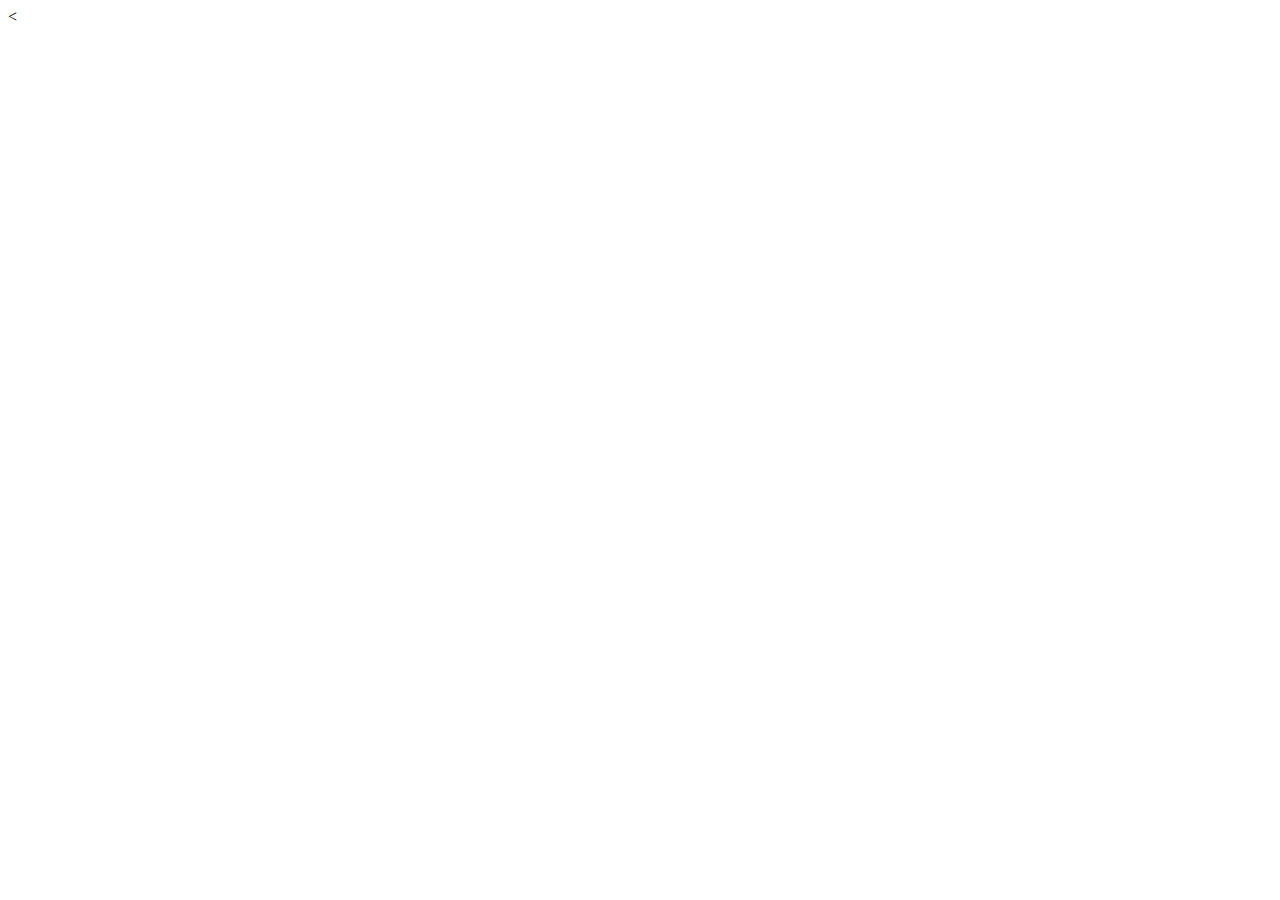
==== Projeto3-Wireframe/index.html @ 97a3ea12 "Create content numbers component" ====
<<!DOCTYPE html>
    <html lang="pt-br">

    <head>
        <title></title>
        <meta charset="UTF-8">
        <meta name="viewport" content="width=device-width, initial-scale=1">
        <link href="css/style.css" rel="stylesheet">
    </head>

    <body>
        <header class="header">

        </header>
        <main class="content">
            <section class="content__numbers">

            </section>
            <section class="content__videos"></section>
            <section class="content__world"></section>
        </main>
        <footer class="footer">
        </footer>
    </body>

    </html>
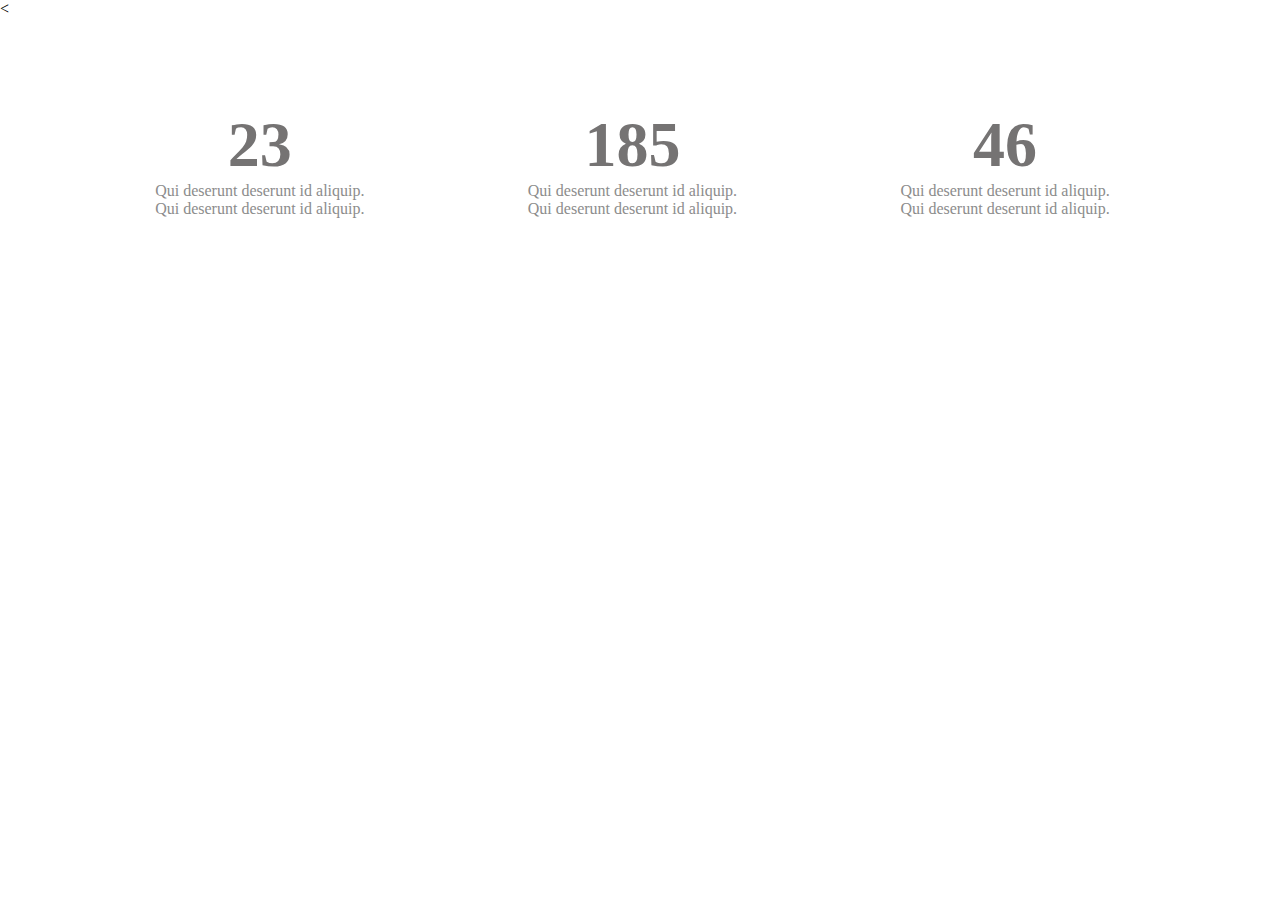
==== commit 91dd1fe3: "start to create video component" ====
--- a/Projeto3-Wireframe/index.html
+++ b/Projeto3-Wireframe/index.html
@@ -5,7 +5,7 @@
         <title></title>
         <meta charset="UTF-8">
         <meta name="viewport" content="width=device-width, initial-scale=1">
-        <link href="css/style.css" rel="stylesheet">
+        <link href="css/box.css" rel="stylesheet">
     </head>
 
     <body>
@@ -14,7 +14,21 @@
         </header>
         <main class="content">
             <section class="content__numbers">
-
+                <div class="content__numbers__block">
+                    <h2>23</h2>
+                    <p>Qui deserunt deserunt id aliquip.</p>
+                    <p>Qui deserunt deserunt id aliquip.</p>
+                </div>
+                <div class="content__numbers__block">
+                    <h2>185</h2>
+                    <p>Qui deserunt deserunt id aliquip.</p>
+                    <p>Qui deserunt deserunt id aliquip.</p>
+                </div>
+                <div class="content__numbers__block">
+                    <h2>46</h2>
+                    <p>Qui deserunt deserunt id aliquip.</p>
+                    <p>Qui deserunt deserunt id aliquip.</p>
+                </div>
             </section>
             <section class="content__videos"></section>
             <section class="content__world"></section>
--- a/Projeto3-Wireframe/css/box.css
+++ b/Projeto3-Wireframe/css/box.css
@@ -0,0 +1,63 @@
+* {
+    margin: 0;
+    padding: 0;
+    box-sizing: border-box;
+}
+
+.content__numbers__block {
+    color: #8c8c8c;
+    text-align: center;
+    width: 100%;
+    height: 100%;
+    padding: 5%;
+}
+
+.content__numbers__block h2 {
+    padding-top: 0.5em;
+    color: #757373;
+    font-size: 4em;
+}
+
+.content__numbers {
+    width: 100%;
+    padding: 0 5% 0 5%;
+    height: 30%;
+}
+
+
+/*Mobile*/
+
+@media screen and (min-width: 0px) {}
+
+
+/*Tablets*/
+
+@media screen and (min-width: 768px) {
+    .content__numbers__block {
+        display: inline-block;
+        padding-left: -4px;
+        width: 30%;
+        padding-top: 5%;
+        margin-top: 0%;
+        margin-left: 2%;
+        box-sizing: border-box;
+    }
+}
+
+
+/*Desktops*/
+
+@media screen and (min-width: 992px) {
+    .content__numbers {
+        padding: 0 10% 0 10%;
+    }
+}
+
+
+/*Notebooks*/
+
+@media screen and (min-width: 1200px) {
+    .content__numbers {
+        padding: 0 5% 0 5%;
+    }
+}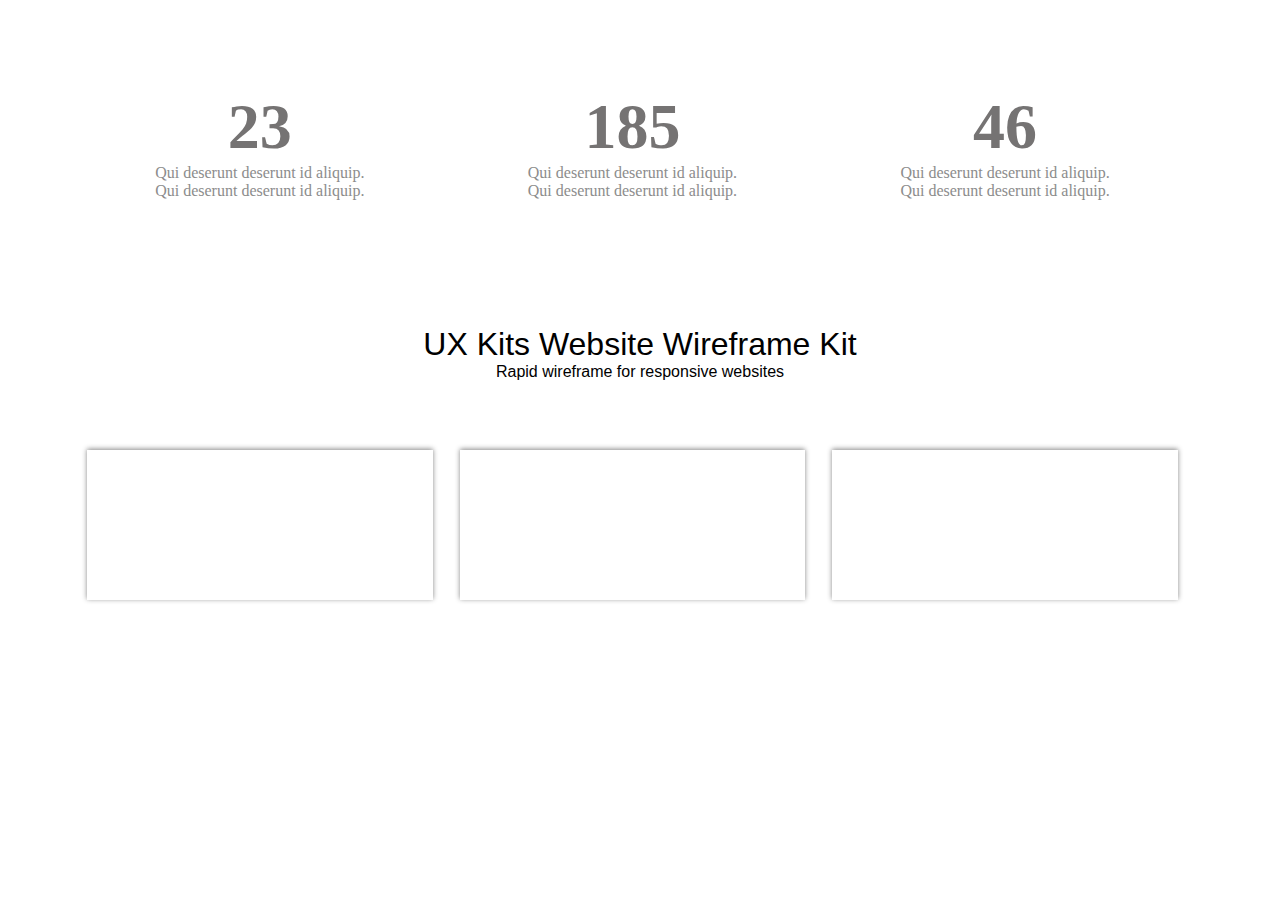
==== commit fcc0a6b4: "implement movies on page" ====
--- a/Projeto3-Wireframe/index.html
+++ b/Projeto3-Wireframe/index.html
@@ -1,40 +1,55 @@
-<<!DOCTYPE html>
-    <html lang="pt-br">
+<!DOCTYPE html>
+<html lang="pt-br">
 
-    <head>
-        <title></title>
-        <meta charset="UTF-8">
-        <meta name="viewport" content="width=device-width, initial-scale=1">
-        <link href="css/box.css" rel="stylesheet">
-    </head>
+<head>
+    <title></title>
+    <meta charset="UTF-8">
+    <meta name="viewport" content="width=device-width, initial-scale=1">
+    <link rel="stylesheet" type="text/css" href="css/box.css">
+    <link rel="stylesheet" type="text/css" href="css/videos.css">
+    <link rel="stylesheet" type="text/css" href="css/style.css">
+</head>
 
-    <body>
-        <header class="header">
+<body>
+    <header class="header">
 
-        </header>
-        <main class="content">
-            <section class="content__numbers">
-                <div class="content__numbers__block">
-                    <h2>23</h2>
-                    <p>Qui deserunt deserunt id aliquip.</p>
-                    <p>Qui deserunt deserunt id aliquip.</p>
-                </div>
-                <div class="content__numbers__block">
-                    <h2>185</h2>
-                    <p>Qui deserunt deserunt id aliquip.</p>
-                    <p>Qui deserunt deserunt id aliquip.</p>
-                </div>
-                <div class="content__numbers__block">
-                    <h2>46</h2>
-                    <p>Qui deserunt deserunt id aliquip.</p>
-                    <p>Qui deserunt deserunt id aliquip.</p>
-                </div>
-            </section>
-            <section class="content__videos"></section>
-            <section class="content__world"></section>
-        </main>
-        <footer class="footer">
-        </footer>
-    </body>
+    </header>
+    <main class="content">
+        <section class="content__numbers">
+            <div class="content__numbers__block">
+                <h2>23</h2>
+                <p>Qui deserunt deserunt id aliquip.</p>
+                <p>Qui deserunt deserunt id aliquip.</p>
+            </div>
+            <div class="content__numbers__block">
+                <h2>185</h2>
+                <p>Qui deserunt deserunt id aliquip.</p>
+                <p>Qui deserunt deserunt id aliquip.</p>
+            </div>
+            <div class="content__numbers__block">
+                <h2>46</h2>
+                <p>Qui deserunt deserunt id aliquip.</p>
+                <p>Qui deserunt deserunt id aliquip.</p>
+            </div>
+        </section>
+        <section class="content__videos">
+            <div class="escrita">
+                <h1 class="escrita__titulo">UX Kits Website Wireframe Kit</h1>
+                <h2 class="escrita__subtitulo">Rapid wireframe for responsive websites</h2>
+            </div>
 
-    </html>+            <div class="videos">
+                <iframe src="https://www.youtube.com/embed/OaGp5_Sfbss" frameborder="0" allowfullscreen></iframe>
+
+                <iframe src="https://www.youtube.com/embed/0LmzvKi2xKw" frameborder="0" allowfullscreen></iframe>
+
+                <iframe src="https://www.youtube.com/embed/FWJKnoDHXd4" frameborder="0" allowfullscreen></iframe>
+            </div>
+        </section>
+        <section class="content__world"></section>
+    </main>
+    <footer class="footer">
+    </footer>
+</body>
+
+</html>--- a/Projeto3-Wireframe/css/box.css
+++ b/Projeto3-Wireframe/css/box.css
@@ -1,9 +1,3 @@
-* {
-    margin: 0;
-    padding: 0;
-    box-sizing: border-box;
-}
-
 .content__numbers__block {
     color: #8c8c8c;
     text-align: center;
@@ -16,12 +10,6 @@
     padding-top: 0.5em;
     color: #757373;
     font-size: 4em;
-}
-
-.content__numbers {
-    width: 100%;
-    padding: 0 5% 0 5%;
-    height: 30%;
 }
 
 
@@ -37,7 +25,6 @@
         display: inline-block;
         padding-left: -4px;
         width: 30%;
-        padding-top: 5%;
         margin-top: 0%;
         margin-left: 2%;
         box-sizing: border-box;
--- a/Projeto3-Wireframe/css/videos.css
+++ b/Projeto3-Wireframe/css/videos.css
@@ -0,0 +1,63 @@
+.escrita {
+    text-align: center;
+    height: 37%;
+    margin: 5% 0 5% 0;
+    margin-bottom: 6%;
+}
+
+.escrita__titulo {
+    padding-top: 1%;
+    font: normal 300 2em verdana, sans-serif;
+}
+
+.escrita__subtitulo {
+    font: normal 200 1em verdana, sans-serif;
+}
+
+.videos {
+    width: 100%;
+    height: 57%;
+}
+
+.videos iframe {
+    box-shadow: 0px -1px 5px 0px #888888;
+    margin: 5% 0 5% 0;
+    width: 100%;
+    box-sizing: border-box;
+}
+
+
+/*Mobile*/
+
+@media screen and (min-width: 0px) {}
+
+
+/*Tablets*/
+
+@media screen and (min-width: 768px) {
+    .videos iframe {
+        display: inline-block;
+        width: 30%;
+        margin-top: 0%;
+        margin-left: 2%;
+        box-sizing: border-box;
+    }
+}
+
+
+/*Desktops*/
+
+@media screen and (min-width: 992px) {
+    .videos {
+        /*padding: 0 10% 0 10%;*/
+    }
+}
+
+
+/*Notebooks*/
+
+@media screen and (min-width: 1200px) {
+    .videos {
+        /*padding: 0 5% 0 5%;*/
+    }
+}--- a/Projeto3-Wireframe/css/style.css
+++ b/Projeto3-Wireframe/css/style.css
@@ -0,0 +1,21 @@
+* {
+    margin: 0;
+    padding: 0;
+    box-sizing: border-box;
+}
+
+.content_numbers,
+.content__videos {
+    height: 30%;
+    width: 100%;
+}
+
+.content__numbers {
+    width: 100%;
+}
+
+.content__videos {
+    width: 100%;
+    box-sizing: border-box;
+    padding: 0 5% 0 5%;
+}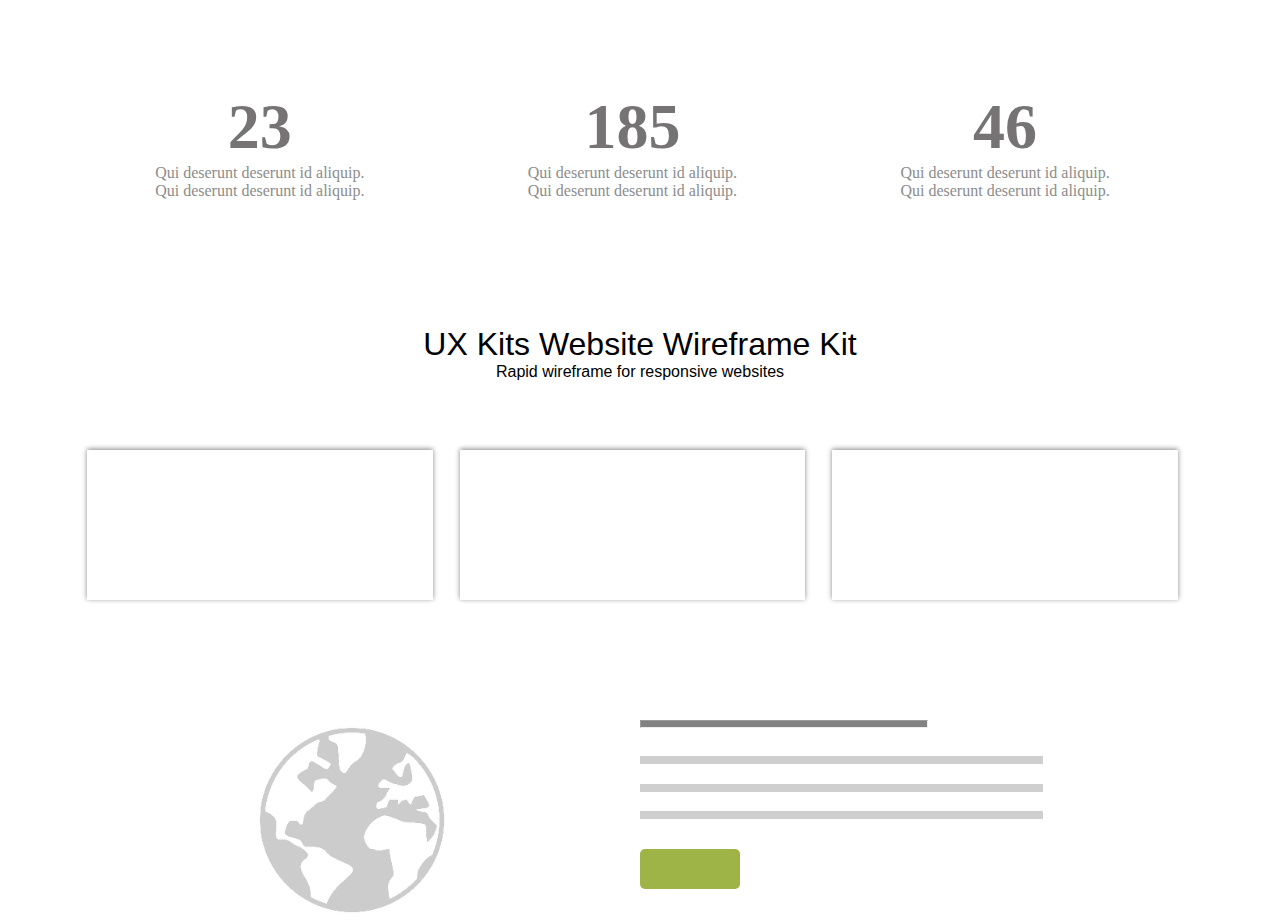
==== commit a1ee195b: "implement world on page" ====
--- a/Projeto3-Wireframe/index.html
+++ b/Projeto3-Wireframe/index.html
@@ -8,6 +8,7 @@
     <link rel="stylesheet" type="text/css" href="css/box.css">
     <link rel="stylesheet" type="text/css" href="css/videos.css">
     <link rel="stylesheet" type="text/css" href="css/style.css">
+    <link rel="stylesheet" type="text/css" href="css/mundo.css">
 </head>
 
 <body>
@@ -46,7 +47,21 @@
                 <iframe src="https://www.youtube.com/embed/FWJKnoDHXd4" frameborder="0" allowfullscreen></iframe>
             </div>
         </section>
-        <section class="content__world"></section>
+        <section class="content__world style">
+            <div class="style__figure">
+                <figure><img class="img-globo" src="img/globo.png" alt="globo terrestre"></figure>
+            </div>
+            <div class="linhas">
+                <div>
+                    <hr class="hr__title">
+                </div>
+
+                <hr class="hr__corpo">
+                <hr class="hr__corpo">
+                <hr class="hr__corpo">
+                <button type="submit"></button>
+            </div>
+        </section>
     </main>
     <footer class="footer">
     </footer>
--- a/Projeto3-Wireframe/css/style.css
+++ b/Projeto3-Wireframe/css/style.css
@@ -5,7 +5,8 @@
 }
 
 .content_numbers,
-.content__videos {
+.content__videos,
+.content__world {
     height: 30%;
     width: 100%;
 }
--- a/Projeto3-Wireframe/css/mundo.css
+++ b/Projeto3-Wireframe/css/mundo.css
@@ -0,0 +1,94 @@
+   * {
+       margin: 0;
+       padding: 0;
+       box-sizing: border-box;
+   }
+   
+   .style {
+       width: 100%;
+       /*height: 100%;*/
+       padding: 0 5% 0 5%;
+   }
+   
+   .img-globo {
+       width: 200px;
+       height: 200px;
+       margin: 0 auto;
+       display: block;
+   }
+   
+   figure {
+       width: 100%;
+       /* text-align: center; */
+       /*  width: 300px;
+   display: block;
+   float: left; */
+   }
+   
+   .style__figure {
+       margin-bottom: 5%;
+   }
+   
+   .hr__title {
+       width: 50%;
+       height: 8px;
+       background-color: #828282;
+       margin: 0 auto;
+       margin-bottom: 1.2em;
+   }
+   
+   .linhas {
+       width: 100%;
+   }
+   
+   .hr__corpo {
+       width: 100%;
+       height: 8px;
+       /*margin: 20px 5% 0 5%;*/
+       margin-bottom: 1.2em;
+       border: none;
+       background-color: #CFCFCF;
+   }
+   
+   .div {
+       margin-bottom: 35px;
+       /*  text-align: center; */
+       width: 70%;
+   }
+   
+   button {
+       background-color: #9EB446;
+       width: 100px;
+       height: 40px;
+       border-radius: 5px;
+       border: none;
+       margin: 0 auto;
+       display: block;
+   }
+   
+   @media screen and (min-width: 0px) {}
+   /*Tablets*/
+   
+   @media screen and (min-width: 768px) {
+       .linhas {
+           width: 50%;
+           display: block;
+           float: left;
+           text-align: left;
+       }
+       figure {
+           width: 50%;
+           display: block;
+           float: left;
+       }
+       .hr__title {
+           margin: 0 0 5% 0;
+       }
+       .hr__corpo {
+           margin-left: 0;
+           width: 70%;
+       }
+       button {
+           margin: 30px 0 0 0;
+       }
+   }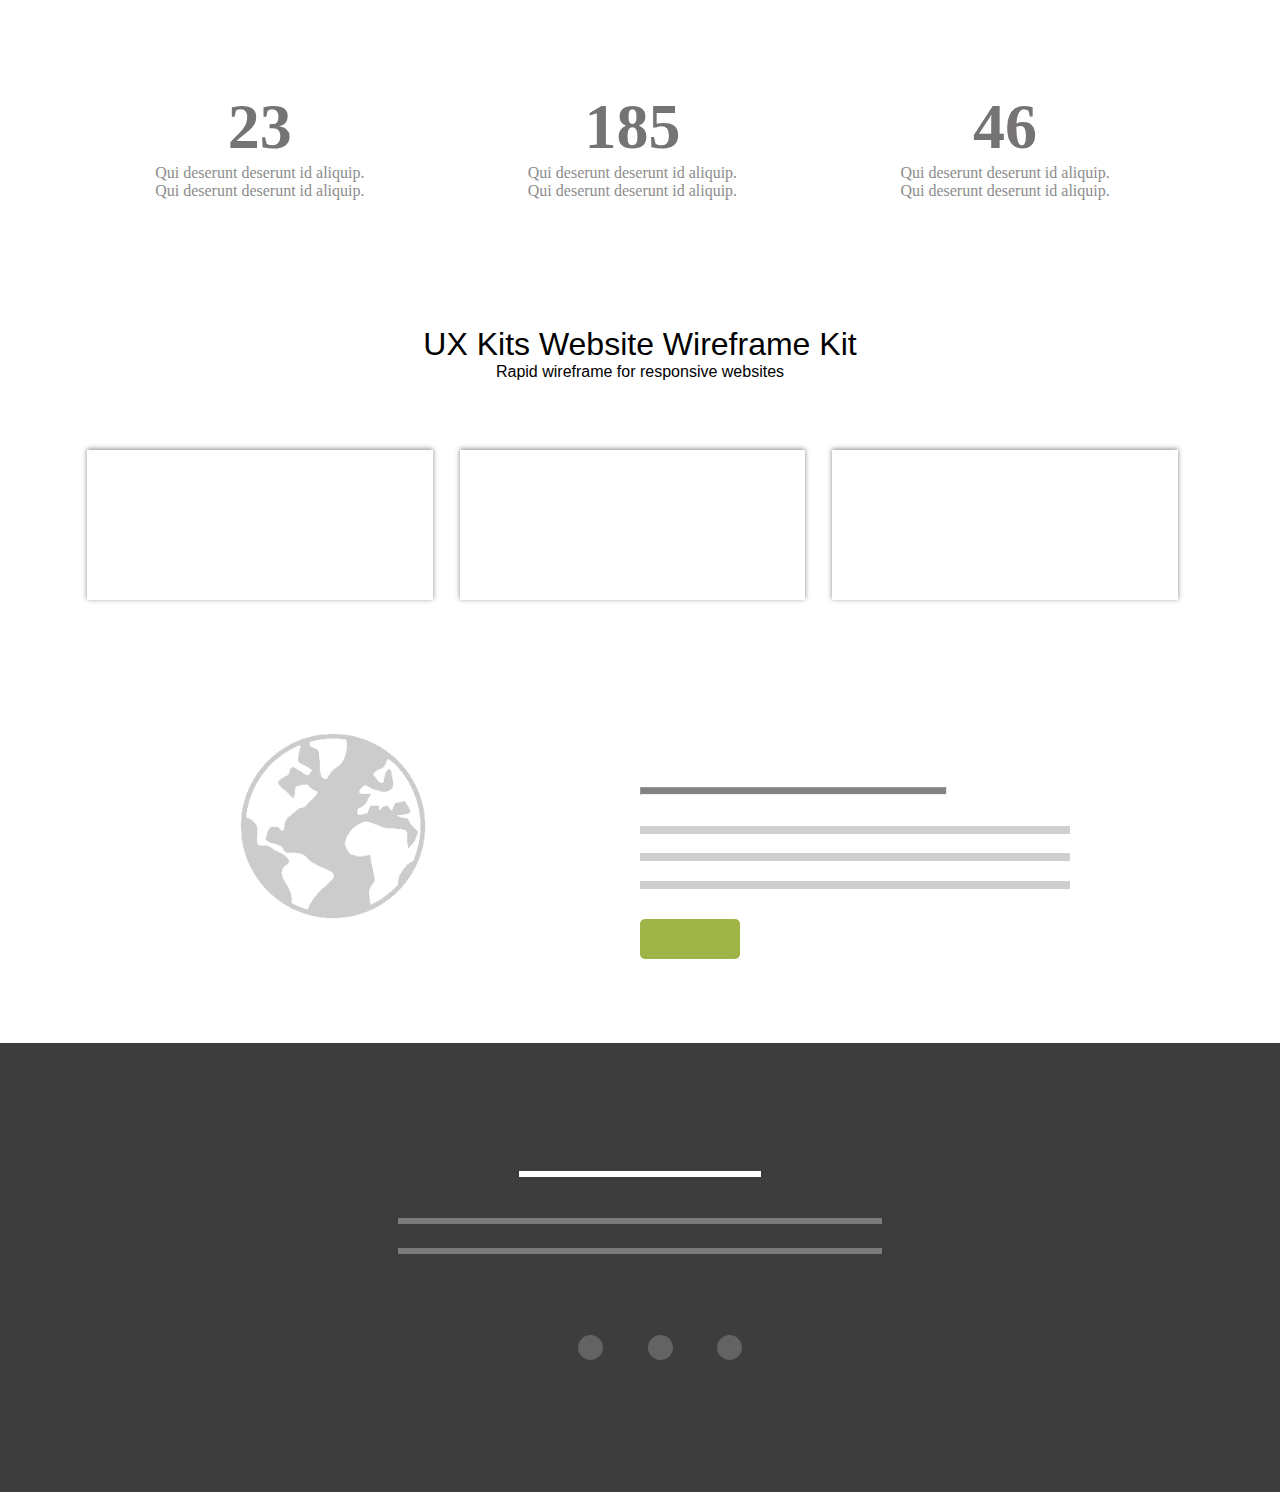
==== commit 388ef027: "implement footer on page" ====
--- a/Projeto3-Wireframe/index.html
+++ b/Projeto3-Wireframe/index.html
@@ -9,6 +9,7 @@
     <link rel="stylesheet" type="text/css" href="css/videos.css">
     <link rel="stylesheet" type="text/css" href="css/style.css">
     <link rel="stylesheet" type="text/css" href="css/mundo.css">
+    <link rel="stylesheet" type="text/css" href="css/footer.css">
 </head>
 
 <body>
@@ -64,7 +65,20 @@
         </section>
     </main>
     <footer class="footer">
-    </footer>
+        <div class="rodape">
+            <hr class="hr__ini">
+
+            <hr class="hr__content">
+            <hr class="hr__content">
+
+            <div class="circulo">
+                <ul>
+                    <li></li>
+                    <li></li>
+                    <li></li>
+                </ul>
+            </div>
+        </div>
 </body>
 
 </html>--- a/Projeto3-Wireframe/css/style.css
+++ b/Projeto3-Wireframe/css/style.css
@@ -6,7 +6,8 @@
 
 .content_numbers,
 .content__videos,
-.content__world {
+.content__world,
+.footer {
     height: 30%;
     width: 100%;
 }
--- a/Projeto3-Wireframe/css/mundo.css
+++ b/Projeto3-Wireframe/css/mundo.css
@@ -7,7 +7,7 @@
    .style {
        width: 100%;
        /*height: 100%;*/
-       padding: 0 5% 0 5%;
+       padding: 10% 5% 30% 5%;
    }
    
    .img-globo {
@@ -91,4 +91,7 @@
        button {
            margin: 30px 0 0 0;
        }
+       .style {
+           padding: 5% 2% 20% 2%;
+       }
    }--- a/Projeto3-Wireframe/css/footer.css
+++ b/Projeto3-Wireframe/css/footer.css
@@ -0,0 +1,58 @@
+ .footer {
+     background-color: #3D3D3D;
+     width: 100%;
+     padding: 15% 7% 15% 7%;
+ }
+ 
+ .rodape {
+     width: 70%;
+     margin: 0 auto;
+     display: block;
+     text-align: center;
+ }
+ 
+ .hr__ini,
+ .hr__content {
+     border: none;
+     height: 6px;
+     margin: 0 auto;
+ }
+ 
+ .hr__ini {
+     background-color: #FFFFFF;
+     width: 50%;
+     margin-bottom: 10%;
+ }
+ 
+ .hr__content {
+     background-color: #7B7B7B;
+     width: 80%;
+     margin-bottom: 5%;
+ }
+ 
+ li {
+     width: 25px;
+     height: 25px;
+     border-radius: 50%;
+     margin: 7% 0 0 5%;
+     display: inline-block;
+     background-color: #636363;
+     color: #636363;
+ }
+ 
+ @media screen and (min-width: 0px) {}
+ /*Tablets*/
+ 
+ @media screen and (min-width: 768px) {
+     .hr__ini {
+         margin-bottom: 5%;
+         width: 30%;
+     }
+     .hr__content {
+         margin-bottom: 3%;
+         width: 60%;
+     }
+     .footer {
+         padding: 10% 5% 10% 5%;
+     }
+ }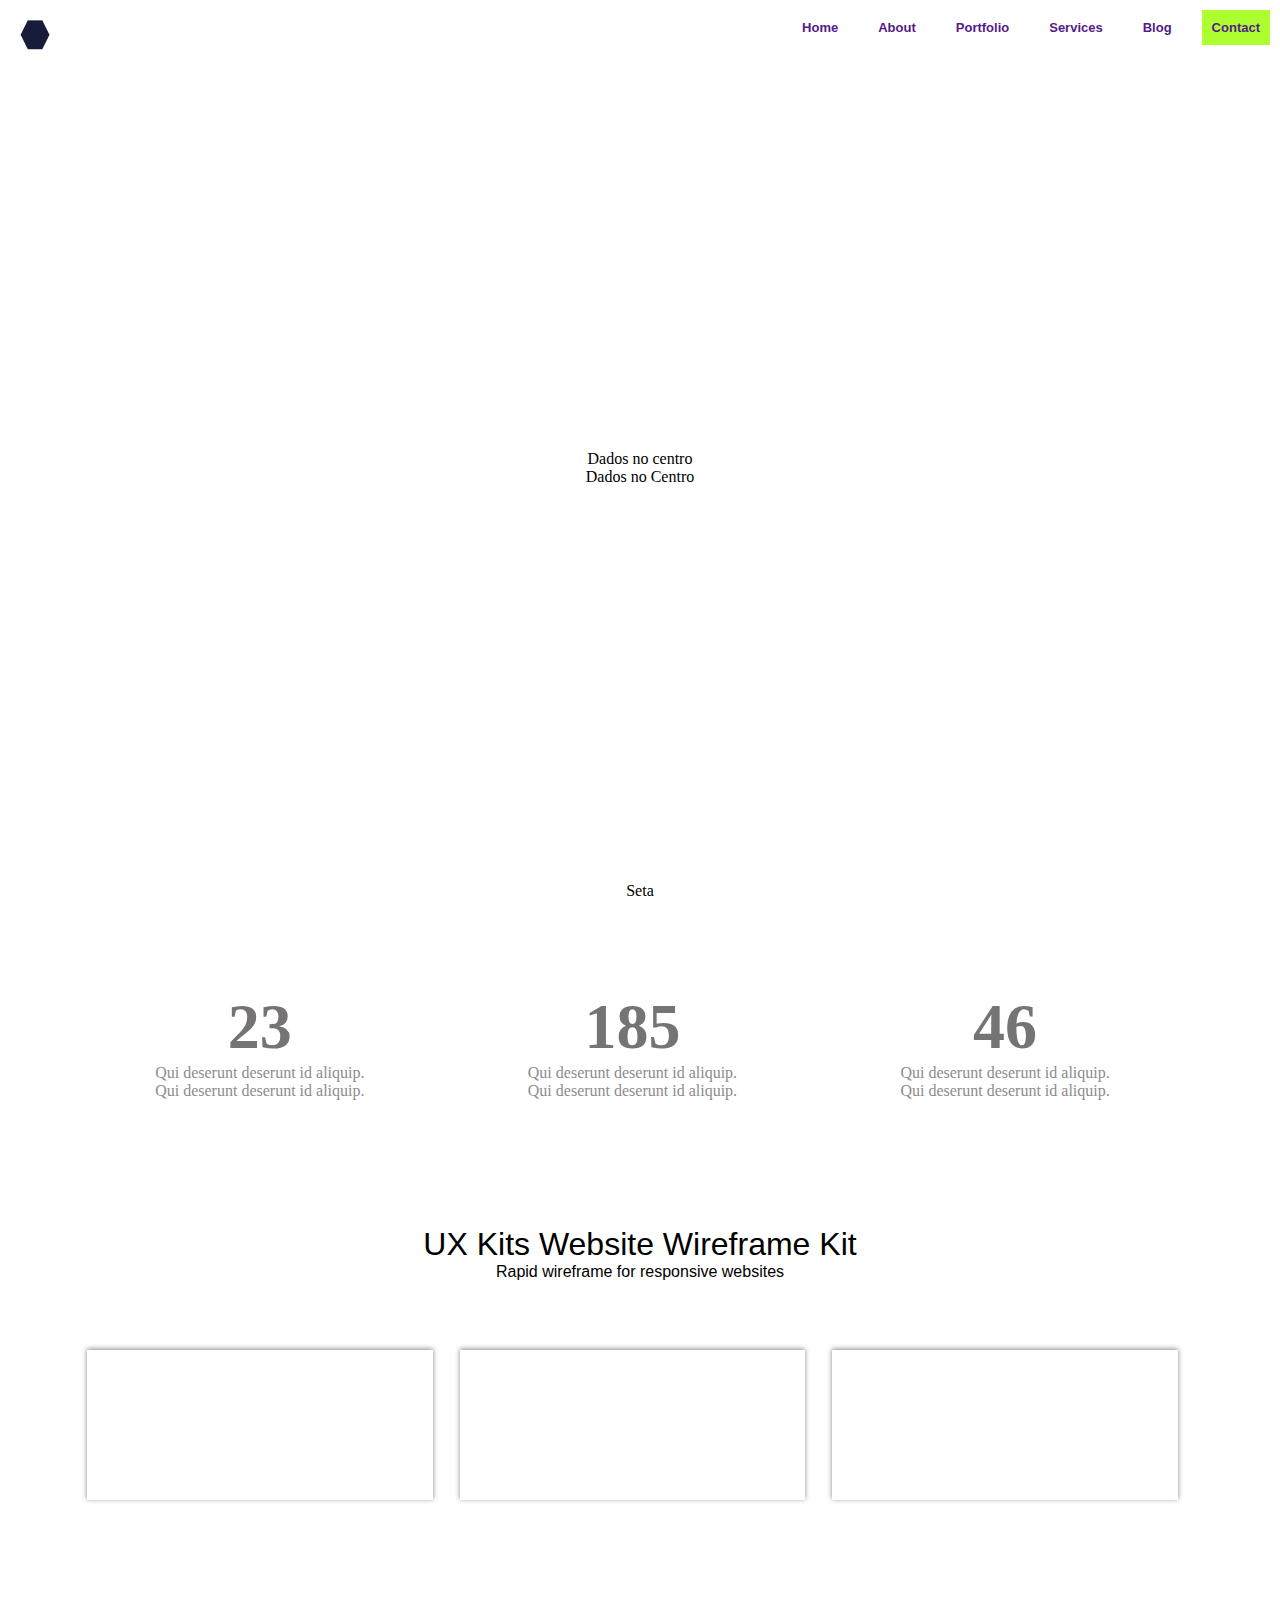
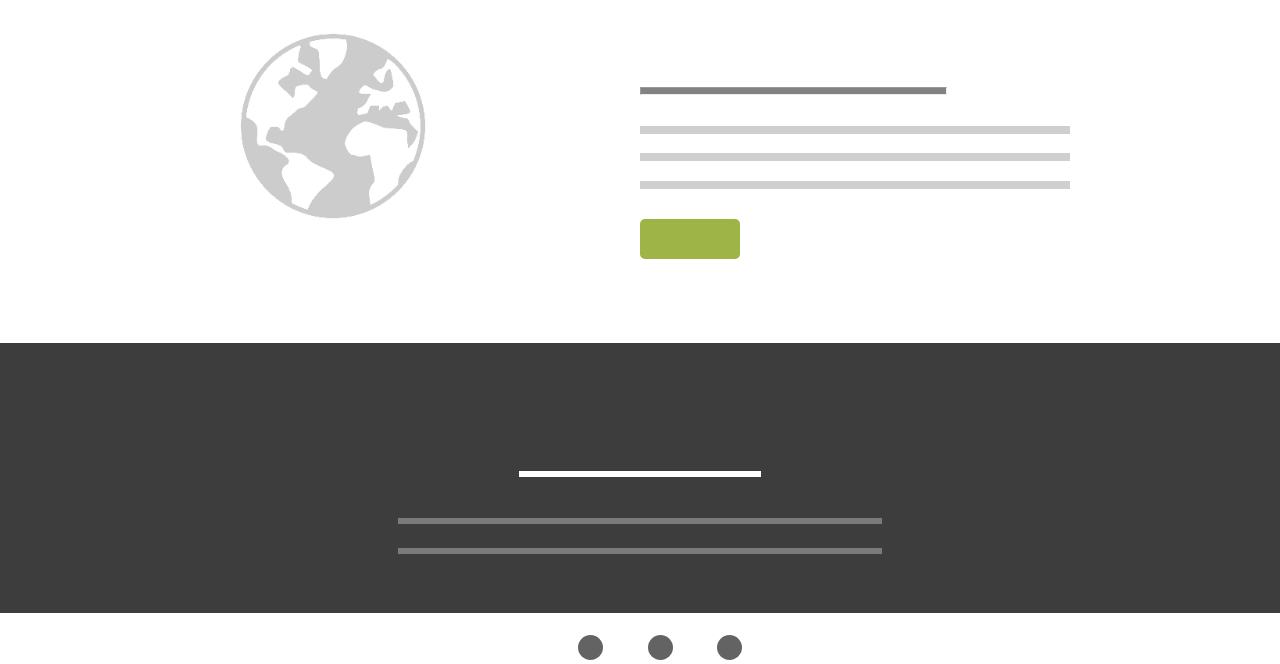
==== commit 108e43cc: "integrate header" ====
--- a/Projeto3-Wireframe/index.html
+++ b/Projeto3-Wireframe/index.html
@@ -10,11 +10,75 @@
     <link rel="stylesheet" type="text/css" href="css/style.css">
     <link rel="stylesheet" type="text/css" href="css/mundo.css">
     <link rel="stylesheet" type="text/css" href="css/footer.css">
+    <link rel="stylesheet" type="text/css" href="css/header.css">
 </head>
 
 <body>
     <header class="header">
-
+        <div>
+            <figure class="logo_esquerda">
+                <img class="logo_esquerda" src="img/hexagon.png" alt="carregando">
+            </figure>
+            <nav class="nav">
+                <ul>
+                    <a href="">
+                        <li class="menu_verde">Contact</li>
+                    </a>
+                    <a href="">
+                        <li>Blog</li>
+                    </a>
+                    <a href="">
+                        <li>Services</li>
+                    </a>
+                    <a href="">
+                        <li>Portfolio</li>
+                    </a>
+                    <a href="">
+                        <li>About</li>
+                    </a>
+                    <a href="">
+                        <li>Home</li>
+                    </a>
+                </ul>
+            </nav>
+            <input type="checkbox" id="navicon">
+            <div class="nav-toggle">
+                <label for="navicon" class="hamburger">
+                <span></span>
+                <span></span>
+                <span></span>
+              </label>
+            </div>
+            <nav class="sidebar" role="complementary">
+                <ul>
+                    <a href="">
+                        <li class="menu_verde">Contact</li>
+                    </a>
+                    <a href="">
+                        <li>Blog</li>
+                    </a>
+                    <a href="">
+                        <li>Services</li>
+                    </a>
+                    <a href="">
+                        <li>Portfolio</li>
+                    </a>
+                    <a href="">
+                        <li>About</li>
+                    </a>
+                    <a href="">
+                        <li>Home</li>
+                    </a>
+                </ul>
+            </nav>
+        </div>
+        <div class="header_center">
+            <p>Dados no centro</p>
+            <p>Dados no Centro</p>
+        </div>
+        <div class="header_botton">
+            Seta
+        </div>
     </header>
     <main class="content">
         <section class="content__numbers">
--- a/Projeto3-Wireframe/css/footer.css
+++ b/Projeto3-Wireframe/css/footer.css
@@ -30,7 +30,7 @@
      margin-bottom: 5%;
  }
  
- li {
+ .circulo li {
      width: 25px;
      height: 25px;
      border-radius: 50%;
--- a/Projeto3-Wireframe/css/header.css
+++ b/Projeto3-Wireframe/css/header.css
@@ -0,0 +1,196 @@
+* {
+    margin: 0;
+    padding: 0;
+    box-sizing: border-box;
+}
+
+html,
+body {
+    width: 100%;
+    height: 100%;
+}
+
+.header {
+    display: relative;
+    width: 100%;
+    height: 100%;
+}
+
+.fundo {
+    background-image: url("../img/fundo.jpg");
+    background-repeat: no-repeat;
+    background-size: cover;
+    width: 100%;
+    height: 100%;
+    font-weight: bolder;
+}
+
+.nav {
+    display: none;
+}
+
+.logo_esquerda {
+    padding: 10px;
+    width: 50px;
+    float: left;
+}
+
+.header_center {
+    text-align: center;
+    position: absolute;
+    width: 100%;
+    top: 50%;
+}
+
+.header_botton {
+    text-align: center;
+    position: absolute;
+    width: 100%;
+    bottom: 0px;
+}
+
+.nav-toggle {
+    display: block;
+    padding: 10px 10px 15px 10px;
+    position: fixed;
+    top: 0px;
+    right: 0px;
+    z-index: 50;
+}
+
+.hamburger {
+    width: 1.08em;
+    position: relative;
+    display: inline-block;
+    height: 0.6em;
+    font-size: 1.2em;
+}
+
+.hamburger span {
+    width: 100%;
+    background: #000;
+    display: block;
+    position: absolute;
+    right: 0px;
+    height: 0.185em;
+    border-radius: 1.2px;
+    transition: 0.5s all;
+    -webkit-transition: 0.5s all;
+    -ms-transition: 0.5s all;
+    -moz-transition: 0.5s all;
+    -o-transition: 0.5s all;
+}
+
+.hamburger span:nth-child(1) {
+    top: 0px;
+}
+
+.hamburger span:nth-child(2) {
+    top: 0.36em;
+}
+
+.hamburger span:nth-child(3) {
+    top: 0.73em;
+}
+
+.sidebar {
+    padding-top: 30px;
+    width: 50px;
+    height: 100%;
+    position: fixed;
+    top: 0px;
+    right: 0px;
+    z-index: 5;
+    visibility: hidden;
+    opacity: 0;
+    transition: 0.2s all;
+    -webkit-transition: 0.2s all;
+    -ms-transition: 0.2s all;
+    -moz-transition: 0.2s all;
+    -o-transition: 0.2s all;
+}
+
+.sidebar li {
+    font-family: "helvetica", Sans-Serif;
+    font-size: 13px;
+    display: inline-block;
+    padding: 10px;
+}
+
+.sidebar a {
+    text-decoration: none;
+    padding: 10px;
+    float: right;
+    border: 10px;
+    font-weight: bolder;
+}
+
+#navicon {
+    display: none;
+}
+
+#navicon:checked~.sidebar {
+    visibility: visible;
+    opacity: 1;
+}
+
+#navicon:checked~.nav-toggle>.hamburger span {
+    top: 0.36em;
+}
+
+#navicon:checked~.nav-toggle>.hamburger span:nth-child(1) {
+    transform: rotate(45deg);
+    -webkit-transform: rotate(45deg);
+    -ms-transform: rotate(45deg);
+    -moz-transform: rotate(45deg);
+    -o-transform: rotate(45deg);
+}
+
+#navicon:checked~.nav-toggle>.hamburger span:nth-child(2) {
+    transform: rotate(45deg);
+    -webkit-transform: rotate(45deg);
+    -ms-transform: rotate(45deg);
+    -moz-transform: rotate(45deg);
+    -o-transform: rotate(45deg);
+}
+
+#navicon:checked~.nav-toggle>.hamburger span:nth-child(3) {
+    transform: rotate(-45deg);
+    -webkit-transform: rotate(-45deg);
+    -ms-transform: rotate(-45deg);
+    -moz-transform: rotate(-45deg);
+    -o-transform: rotate(-45deg);
+}
+
+@media screen and (min-width: 768px) {
+    .nav-toggle {
+        display: none;
+    }
+    .sidebar {
+        display: none;
+        visibility: hidden;
+    }
+    .nav {
+        display: inherit;
+        height: 100%;
+        float: right;
+        width: 70%;
+    }
+    .nav li {
+        font-family: "helvetica", Sans-Serif;
+        font-size: 13px;
+        display: inline-block;
+        padding: 10px;
+    }
+    .nav a {
+        text-decoration: none;
+        padding: 10px;
+        float: right;
+        border: 10px;
+        font-weight: bolder;
+    }
+    .menu_verde {
+        padding: 10px;
+        background-color: greenyellow;
+    }
+}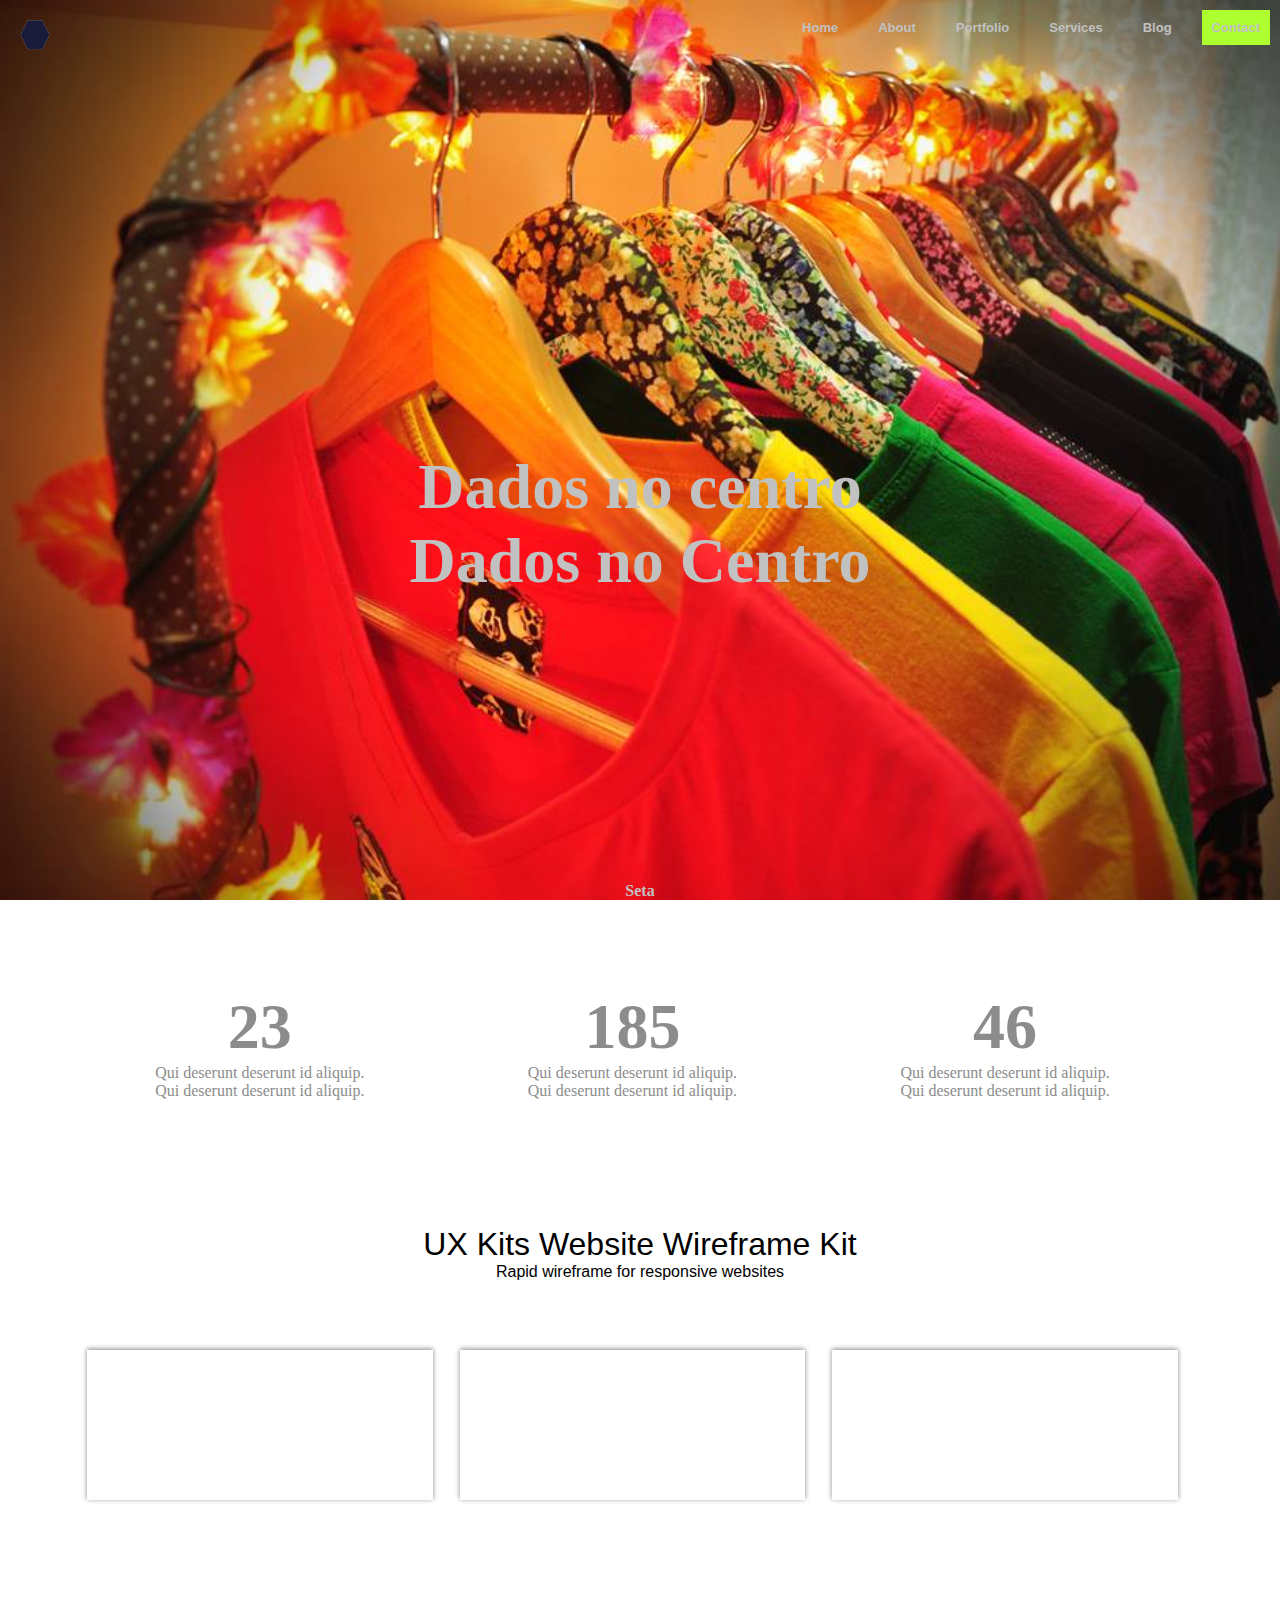
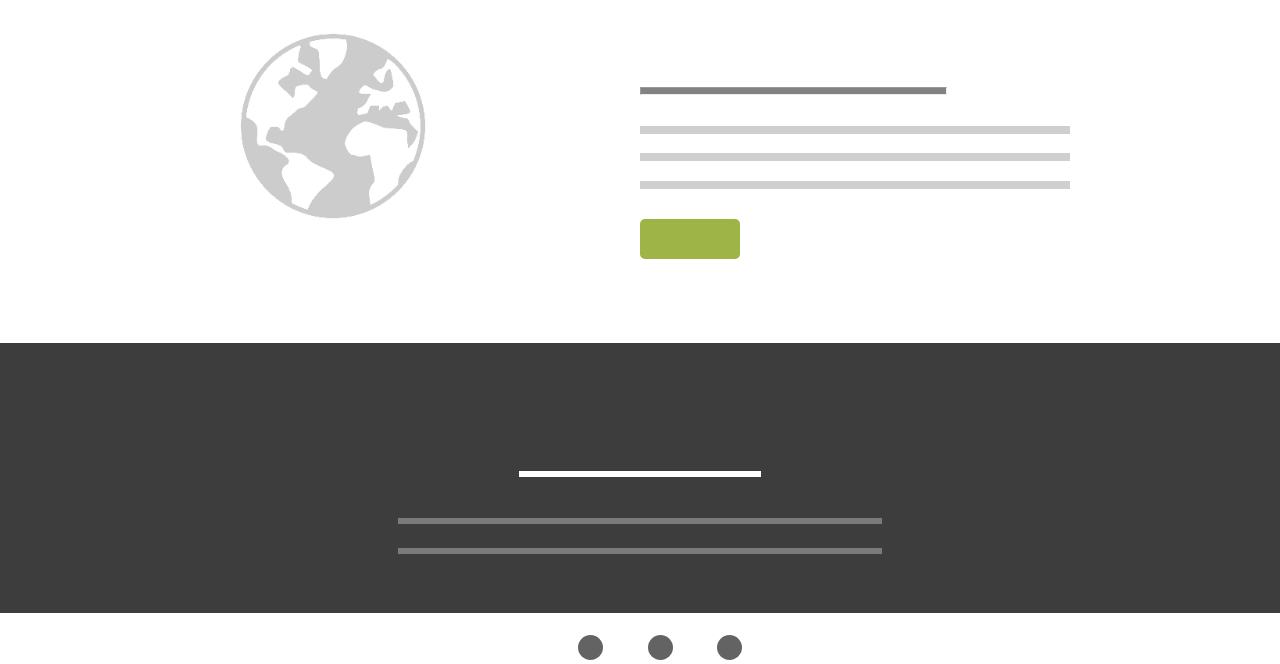
==== commit b1fbf73e: "start to change colors" ====
--- a/Projeto3-Wireframe/index.html
+++ b/Projeto3-Wireframe/index.html
@@ -15,69 +15,71 @@
 
 <body>
     <header class="header">
-        <div>
-            <figure class="logo_esquerda">
-                <img class="logo_esquerda" src="img/hexagon.png" alt="carregando">
-            </figure>
-            <nav class="nav">
-                <ul>
-                    <a href="">
-                        <li class="menu_verde">Contact</li>
-                    </a>
-                    <a href="">
-                        <li>Blog</li>
-                    </a>
-                    <a href="">
-                        <li>Services</li>
-                    </a>
-                    <a href="">
-                        <li>Portfolio</li>
-                    </a>
-                    <a href="">
-                        <li>About</li>
-                    </a>
-                    <a href="">
-                        <li>Home</li>
-                    </a>
-                </ul>
-            </nav>
-            <input type="checkbox" id="navicon">
-            <div class="nav-toggle">
-                <label for="navicon" class="hamburger">
+        <div class="fundo">
+            <div>
+                <figure class="logo_esquerda">
+                    <img class="logo_esquerda" src="img/hexagon.png" alt="carregando">
+                </figure>
+                <nav class="nav">
+                    <ul>
+                        <a href="">
+                            <li class="menu_verde">Contact</li>
+                        </a>
+                        <a href="">
+                            <li>Blog</li>
+                        </a>
+                        <a href="">
+                            <li>Services</li>
+                        </a>
+                        <a href="">
+                            <li>Portfolio</li>
+                        </a>
+                        <a href="">
+                            <li>About</li>
+                        </a>
+                        <a href="">
+                            <li>Home</li>
+                        </a>
+                    </ul>
+                </nav>
+                <input type="checkbox" id="navicon">
+                <div class="nav-toggle">
+                    <label for="navicon" class="hamburger">
                 <span></span>
                 <span></span>
                 <span></span>
               </label>
+                </div>
+                <nav class="sidebar" role="complementary">
+                    <ul>
+                        <a href="">
+                            <li class="menu_verde">Contact</li>
+                        </a>
+                        <a href="">
+                            <li>Blog</li>
+                        </a>
+                        <a href="">
+                            <li>Services</li>
+                        </a>
+                        <a href="">
+                            <li>Portfolio</li>
+                        </a>
+                        <a href="">
+                            <li>About</li>
+                        </a>
+                        <a href="">
+                            <li>Home</li>
+                        </a>
+                    </ul>
+                </nav>
             </div>
-            <nav class="sidebar" role="complementary">
-                <ul>
-                    <a href="">
-                        <li class="menu_verde">Contact</li>
-                    </a>
-                    <a href="">
-                        <li>Blog</li>
-                    </a>
-                    <a href="">
-                        <li>Services</li>
-                    </a>
-                    <a href="">
-                        <li>Portfolio</li>
-                    </a>
-                    <a href="">
-                        <li>About</li>
-                    </a>
-                    <a href="">
-                        <li>Home</li>
-                    </a>
-                </ul>
-            </nav>
-        </div>
-        <div class="header_center">
-            <p>Dados no centro</p>
-            <p>Dados no Centro</p>
-        </div>
-        <div class="header_botton">
-            Seta
+            <div class="header_center">
+                <p>Dados no centro</p>
+                <p>Dados no Centro</p>
+            </div>
+            <div class="header_botton">
+                Seta
+            </div>
         </div>
     </header>
     <main class="content">
--- a/Projeto3-Wireframe/css/box.css
+++ b/Projeto3-Wireframe/css/box.css
@@ -8,7 +8,7 @@
 
 .content__numbers__block h2 {
     padding-top: 0.5em;
-    color: #757373;
+    color: ##c1c1c1;
     font-size: 4em;
 }
 
--- a/Projeto3-Wireframe/css/header.css
+++ b/Projeto3-Wireframe/css/header.css
@@ -14,15 +14,13 @@
     display: relative;
     width: 100%;
     height: 100%;
-}
-
-.fundo {
     background-image: url("../img/fundo.jpg");
     background-repeat: no-repeat;
     background-size: cover;
     width: 100%;
     height: 100%;
     font-weight: bolder;
+    color: #c1c1c1;
 }
 
 .nav {
@@ -93,6 +91,10 @@
     top: 0.73em;
 }
 
+.header_center {
+    font-size: 4em;
+}
+
 .sidebar {
     padding-top: 30px;
     width: 50px;
@@ -115,6 +117,7 @@
     font-size: 13px;
     display: inline-block;
     padding: 10px;
+    color: #c1c1c1;
 }
 
 .sidebar a {
@@ -122,7 +125,7 @@
     padding: 10px;
     float: right;
     border: 10px;
-    font-weight: bolder;
+    font-weight: bold;
 }
 
 #navicon {
@@ -181,6 +184,7 @@
         font-size: 13px;
         display: inline-block;
         padding: 10px;
+        color: #c1c1c1;
     }
     .nav a {
         text-decoration: none;
